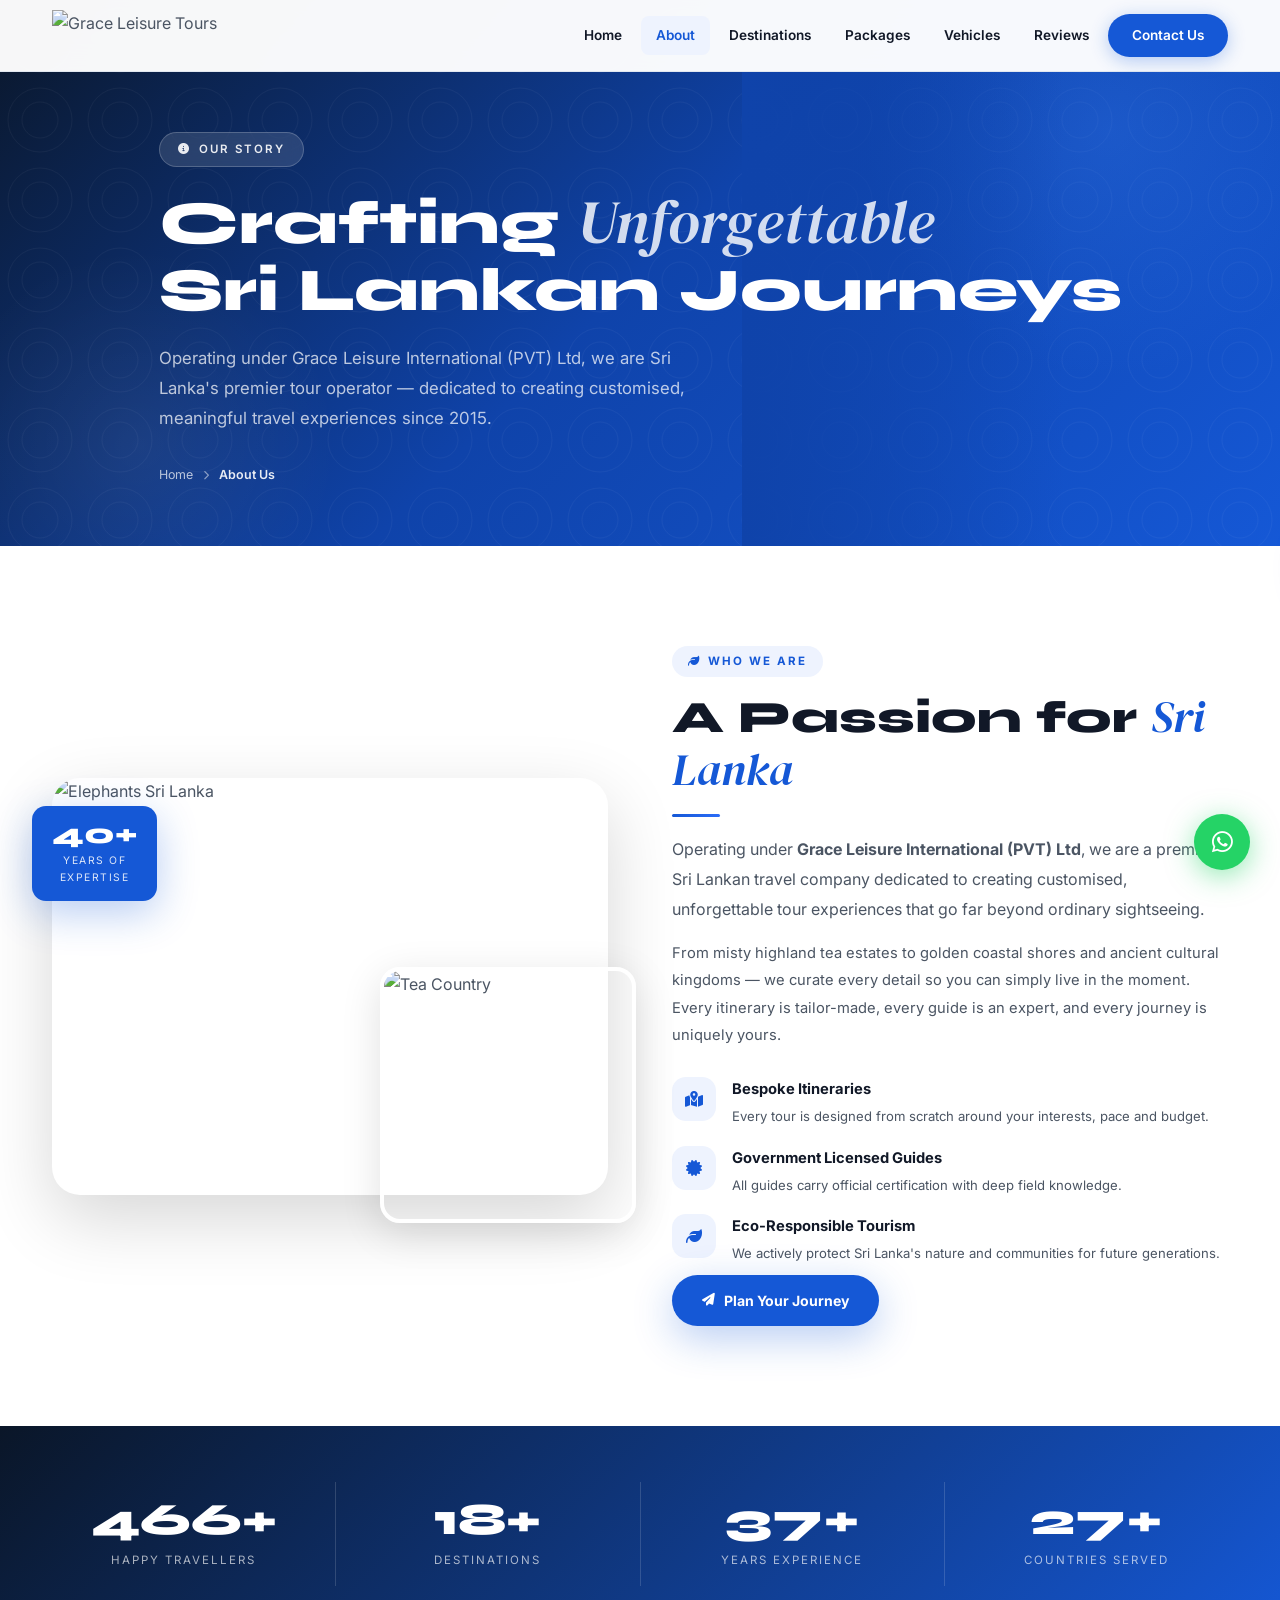
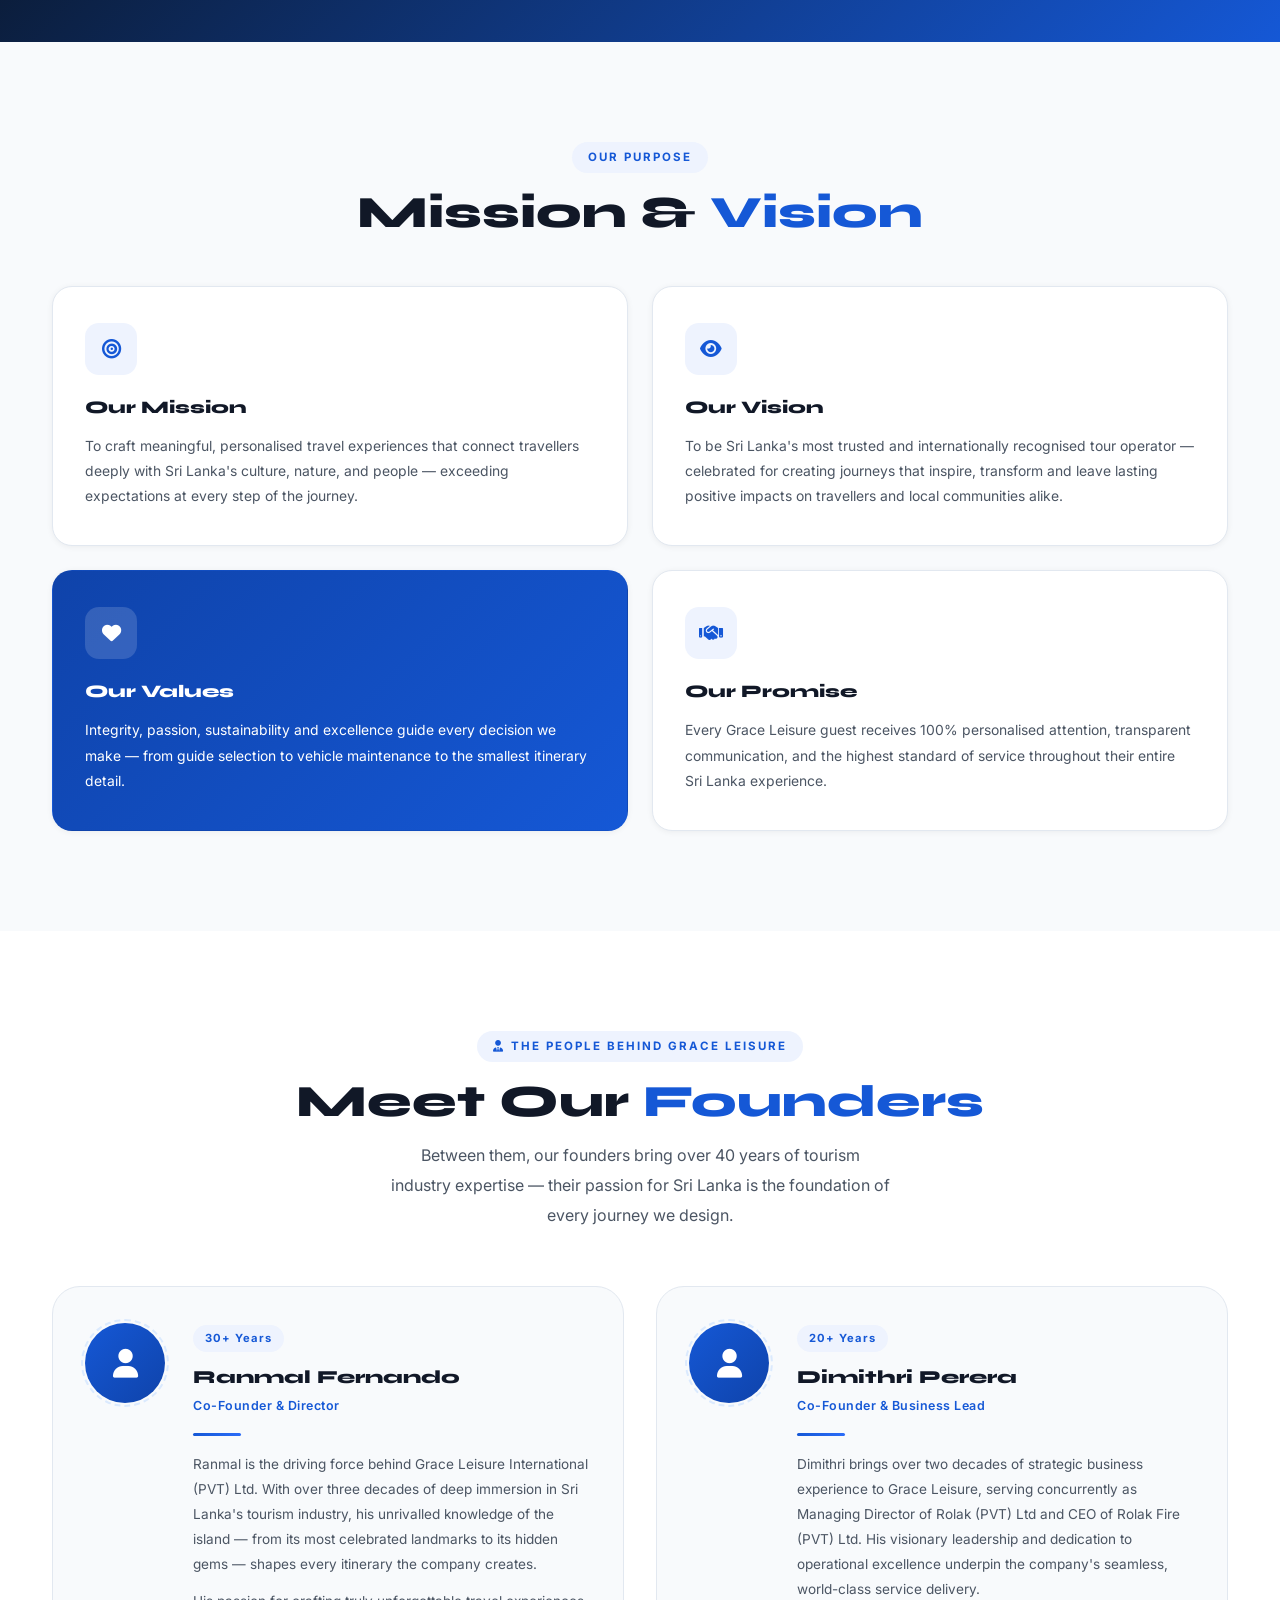
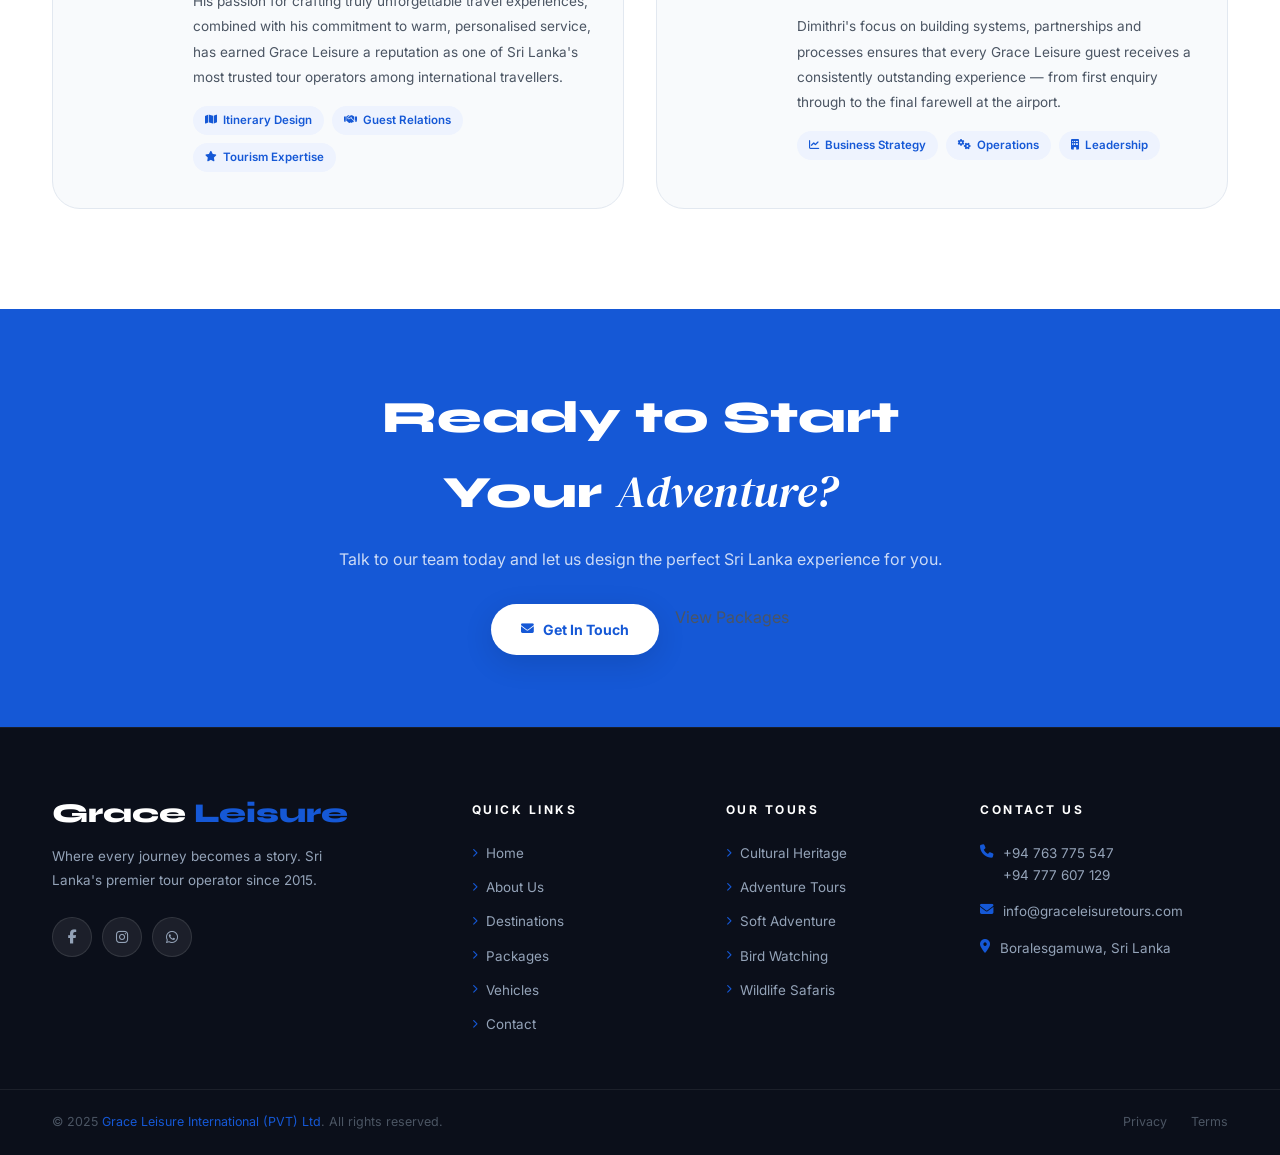
==== about.html @ e011dec3 "Add all website files" ====
<!DOCTYPE html>
<html lang="en">
<head>
  <meta charset="UTF-8"><meta name="viewport" content="width=device-width, initial-scale=1.0">
  <meta name="description" content="About Grace Leisure International (PVT) Ltd — Sri Lanka's trusted tour operator with expert guides, sustainable practices, and personalised journeys.">
  <meta property="og:url" content="https://www.graceleisuretours.com/about">
  <link rel="canonical" href="https://www.graceleisuretours.com/about">
  <title>About Us | Grace Leisure Tours</title>
  <link rel="preconnect" href="https://fonts.googleapis.com"><link rel="preconnect" href="https://fonts.gstatic.com" crossorigin>
  <link href="https://fonts.googleapis.com/css2?family=Inter:wght@300;400;500;600;700;800;900&family=Syne:wght@700;800&family=DM+Serif+Display:ital@0;1&display=swap" rel="stylesheet">
  <link rel="stylesheet" href="https://cdnjs.cloudflare.com/ajax/libs/font-awesome/6.5.0/css/all.min.css">
  <link rel="stylesheet" href="assets/css/global.css">
  <link rel="stylesheet" href="assets/css/about.css">
</head>
<body>
<div id="loader"><div class="loader-logo-text">Grace <span>Leisure</span></div><div class="loader-sub">About Us</div><div class="loader-track"><div class="loader-progress"></div></div></div>
<nav id="navbar">
  <div class="nav-wrap">
    <a href="index.html" class="nav-logo">
      <img src="https://static.wixstatic.com/media/929fff_b667435f4db34658a5b9c9b282dbb0d8~mv2.png/v1/fill/w_630,h_112,al_c,lg_1,q_85,enc_avif,quality_auto/Untitled-1-Photoroom.png" alt="Grace Leisure Tours" class="nav-logo-img">
    </a>
    <div class="nav-links"><a href="index.html" data-page="index.html">Home</a><a href="about.html" data-page="about.html">About</a><a href="destinations.html" data-page="destinations.html">Destinations</a><a href="packages.html" data-page="packages.html">Packages</a><a href="vehicles.html" data-page="vehicles.html">Vehicles</a><a href="reviews.html" data-page="reviews.html">Reviews</a><a href="contact.html" class="nav-cta" data-page="contact.html">Contact Us</a></div>
    <div class="hamburger" id="hamburger"><span></span><span></span><span></span></div>
  </div>
</nav>
<div class="mobile-nav" id="mobileNav"><a href="index.html">Home</a><a href="about.html">About</a><a href="destinations.html">Destinations</a><a href="packages.html">Packages</a><a href="vehicles.html">Vehicles</a><a href="reviews.html">Reviews</a><a href="contact.html" class="mob-cta">Contact Us</a></div>

<!-- PAGE HERO -->
<div class="page-hero">
  <div class="page-hero-blur-1"></div><div class="page-hero-blur-2"></div>
  <div class="page-hero-img"><img src="https://images.unsplash.com/photo-1586227740560-8cf2732c1531?auto=format&fit=crop&w=900&q=80" alt="Sri Lanka"></div>
  <div class="page-hero-inner">
    <div class="page-hero-tag"><i class="fa-solid fa-info-circle"></i> Our Story</div>
    <h1>Crafting <em>Unforgettable</em><br>Sri Lankan Journeys</h1>
    <p>Operating under Grace Leisure International (PVT) Ltd, we are Sri Lanka's premier tour operator — dedicated to creating customised, meaningful travel experiences since 2015.</p>
    <div class="page-hero-breadcrumb"><a href="index.html">Home</a><i class="fa-solid fa-chevron-right"></i><span>About Us</span></div>
  </div>
</div>

<!-- OUR STORY -->
<section class="section-py about-story-section">
  <div class="container">
    <div class="about-story-grid">
      <div class="about-story-imgs reveal from-left">
        <div class="about-img-main">
          <img src="https://images.unsplash.com/photo-1552465011-b4e21bf6e79a?auto=format&fit=crop&w=800&q=80" alt="Elephants Sri Lanka">
        </div>
        <div class="about-img-accent"><img src="https://images.unsplash.com/photo-1545389336-cf090694435e?auto=format&fit=crop&w=400&q=80" alt="Tea Country"></div>
        <div class="about-years-badge"><div class="badge-num">40+</div><div class="badge-lbl">Years of<br>Expertise</div></div>
      </div>
      <div class="reveal from-right">
        <div class="tag"><i class="fa-solid fa-leaf"></i> Who We Are</div>
        <h2 class="h2">A Passion for <span class="accent italic">Sri Lanka</span></h2>
        <span class="divider-line"></span>
        <p class="lead">Operating under <strong>Grace Leisure International (PVT) Ltd</strong>, we are a premier Sri Lankan travel company dedicated to creating customised, unforgettable tour experiences that go far beyond ordinary sightseeing.</p>
        <p class="about-story-body-text">From misty highland tea estates to golden coastal shores and ancient cultural kingdoms — we curate every detail so you can simply live in the moment. Every itinerary is tailor-made, every guide is an expert, and every journey is uniquely yours.</p>
        <div class="about-text-checks">
          <div class="about-check">
            <div class="check-icon"><i class="fa-solid fa-map-location-dot"></i></div>
            <div><h4>Bespoke Itineraries</h4><p>Every tour is designed from scratch around your interests, pace and budget.</p></div>
          </div>
          <div class="about-check">
            <div class="check-icon"><i class="fa-solid fa-certificate"></i></div>
            <div><h4>Government Licensed Guides</h4><p>All guides carry official certification with deep field knowledge.</p></div>
          </div>
          <div class="about-check">
            <div class="check-icon"><i class="fa-solid fa-leaf"></i></div>
            <div><h4>Eco-Responsible Tourism</h4><p>We actively protect Sri Lanka's nature and communities for future generations.</p></div>
          </div>
        </div>
        <a href="contact.html" class="btn btn-primary about-cta-btn"><i class="fa-solid fa-paper-plane"></i> Plan Your Journey</a>
      </div>
    </div>
  </div>
</section>

<!-- STATS BAR -->
<div class="about-stats-bar">
  <div class="about-stats-inner">
    <div class="about-stat-item reveal d1"><div class="about-stat-num" data-target="500" data-suffix="+">500+</div><div class="about-stat-lbl">Happy Travellers</div></div>
    <div class="about-stat-item reveal d2"><div class="about-stat-num" data-target="20" data-suffix="+">20+</div><div class="about-stat-lbl">Destinations</div></div>
    <div class="about-stat-item reveal d3"><div class="about-stat-num" data-target="40" data-suffix="+">40+</div><div class="about-stat-lbl">Years Experience</div></div>
    <div class="about-stat-item reveal d4"><div class="about-stat-num" data-target="30" data-suffix="+">30+</div><div class="about-stat-lbl">Countries Served</div></div>
  </div>
</div>

<!-- MISSION & VISION -->
<section class="section-py about-mv-section">
  <div class="container">
    <div class="text-center reveal">
      <div class="tag">Our Purpose</div>
      <h2 class="h2">Mission &amp; <span class="accent">Vision</span></h2>
    </div>
    <div class="mv-grid">
      <div class="mv-card reveal d1">
        <div class="mv-icon"><i class="fa-solid fa-bullseye"></i></div>
        <h3>Our Mission</h3>
        <p>To craft meaningful, personalised travel experiences that connect travellers deeply with Sri Lanka's culture, nature, and people — exceeding expectations at every step of the journey.</p>
      </div>
      <div class="mv-card reveal d2">
        <div class="mv-icon"><i class="fa-solid fa-eye"></i></div>
        <h3>Our Vision</h3>
        <p>To be Sri Lanka's most trusted and internationally recognised tour operator — celebrated for creating journeys that inspire, transform and leave lasting positive impacts on travellers and local communities alike.</p>
      </div>
      <div class="mv-card blue-bg reveal d3">
        <div class="mv-icon"><i class="fa-solid fa-heart"></i></div>
        <h3>Our Values</h3>
        <p>Integrity, passion, sustainability and excellence guide every decision we make — from guide selection to vehicle maintenance to the smallest itinerary detail.</p>
      </div>
      <div class="mv-card reveal d4">
        <div class="mv-icon"><i class="fa-solid fa-handshake"></i></div>
        <h3>Our Promise</h3>
        <p>Every Grace Leisure guest receives 100% personalised attention, transparent communication, and the highest standard of service throughout their entire Sri Lanka experience.</p>
      </div>
    </div>
  </div>
</section>

<!-- FOUNDERS -->
<section class="section-py about-founders-section">
  <div class="container">
    <div class="text-center reveal founders-header">
      <div class="tag"><i class="fa-solid fa-user-tie"></i> The People Behind Grace Leisure</div>
      <h2 class="h2">Meet Our <span class="accent">Founders</span></h2>
      <p class="lead founders-lead">Between them, our founders bring over 40 years of tourism industry expertise — their passion for Sri Lanka is the foundation of every journey we design.</p>
    </div>
    <div class="founder-grid">
      <!-- Founder 1 -->
      <div class="founder-card reveal from-left">
        <div class="founder-avatar-wrap">
          <div class="founder-avatar"><i class="fa-solid fa-user"></i></div>
          <div class="founder-avatar-ring"></div>
        </div>
        <div class="founder-body">
          <div class="founder-exp-badge">30+ Years</div>
          <h3 class="founder-name">Ranmal Fernando</h3>
          <div class="founder-role">Co-Founder &amp; Director</div>
          <span class="divider-line founder-divider"></span>
          <p class="founder-bio">Ranmal is the driving force behind Grace Leisure International (PVT) Ltd. With over three decades of deep immersion in Sri Lanka's tourism industry, his unrivalled knowledge of the island — from its most celebrated landmarks to its hidden gems — shapes every itinerary the company creates.</p>
          <p class="founder-bio founder-bio-gap">His passion for crafting truly unforgettable travel experiences, combined with his commitment to warm, personalised service, has earned Grace Leisure a reputation as one of Sri Lanka's most trusted tour operators among international travellers.</p>
          <div class="founder-skills">
            <span><i class="fa-solid fa-map"></i> Itinerary Design</span>
            <span><i class="fa-solid fa-handshake"></i> Guest Relations</span>
            <span><i class="fa-solid fa-star"></i> Tourism Expertise</span>
          </div>
        </div>
      </div>
      <!-- Founder 2 -->
      <div class="founder-card reveal from-right">
        <div class="founder-avatar-wrap">
          <div class="founder-avatar"><i class="fa-solid fa-user"></i></div>
          <div class="founder-avatar-ring"></div>
        </div>
        <div class="founder-body">
          <div class="founder-exp-badge">20+ Years</div>
          <h3 class="founder-name">Dimithri Perera</h3>
          <div class="founder-role">Co-Founder &amp; Business Lead</div>
          <span class="divider-line founder-divider"></span>
          <p class="founder-bio">Dimithri brings over two decades of strategic business experience to Grace Leisure, serving concurrently as Managing Director of Rolak (PVT) Ltd and CEO of Rolak Fire (PVT) Ltd. His visionary leadership and dedication to operational excellence underpin the company's seamless, world-class service delivery.</p>
          <p class="founder-bio founder-bio-gap">Dimithri's focus on building systems, partnerships and processes ensures that every Grace Leisure guest receives a consistently outstanding experience — from first enquiry through to the final farewell at the airport.</p>
          <div class="founder-skills">
            <span><i class="fa-solid fa-chart-line"></i> Business Strategy</span>
            <span><i class="fa-solid fa-cogs"></i> Operations</span>
            <span><i class="fa-solid fa-building"></i> Leadership</span>
          </div>
        </div>
      </div>
    </div>
  </div>
</section>

<!-- CTA -->
<section class="about-cta-section">
  <div class="about-cta-inner">
    <h2 class="about-cta-title reveal">Ready to Start Your <em>Adventure?</em></h2>
    <p class="about-cta-text reveal">Talk to our team today and let us design the perfect Sri Lanka experience for you.</p>
    <div class="about-cta-actions reveal">
      <a href="contact.html" class="btn btn-white"><i class="fa-solid fa-envelope"></i> Get In Touch</a>
      <a href="packages.html" class="btn-glass">View Packages</a>
    </div>
  </div>
</section>

<footer>
  <div class="footer-top">
    <div class="footer-brand"><div class="footer-brand-logo">Grace <span>Leisure</span></div><p class="footer-brand-desc">Where every journey becomes a story. Sri Lanka's premier tour operator since 2015.</p>      <div class="footer-socials"><a href="https://www.facebook.com" class="footer-soc" target="_blank"><i class="fa-brands fa-facebook-f"></i></a><a href="https://www.instagram.com" class="footer-soc" target="_blank"><i class="fa-brands fa-instagram"></i></a><a href="https://wa.me/94763775547" class="footer-soc" target="_blank"><i class="fa-brands fa-whatsapp"></i></a></div></div>
    <div class="footer-col"><h4>Quick Links</h4><ul><li><a href="index.html"><i class="fa-solid fa-chevron-right"></i> Home</a></li><li><a href="about.html"><i class="fa-solid fa-chevron-right"></i> About Us</a></li><li><a href="destinations.html"><i class="fa-solid fa-chevron-right"></i> Destinations</a></li><li><a href="packages.html"><i class="fa-solid fa-chevron-right"></i> Packages</a></li><li><a href="vehicles.html"><i class="fa-solid fa-chevron-right"></i> Vehicles</a></li><li><a href="contact.html"><i class="fa-solid fa-chevron-right"></i> Contact</a></li></ul></div>
    <div class="footer-col"><h4>Our Tours</h4><ul><li><a href="packages.html"><i class="fa-solid fa-chevron-right"></i> Cultural Heritage</a></li><li><a href="packages.html"><i class="fa-solid fa-chevron-right"></i> Adventure Tours</a></li><li><a href="packages.html"><i class="fa-solid fa-chevron-right"></i> Soft Adventure</a></li><li><a href="packages.html"><i class="fa-solid fa-chevron-right"></i> Bird Watching</a></li><li><a href="packages.html"><i class="fa-solid fa-chevron-right"></i> Wildlife Safaris</a></li></ul></div>
    <div class="footer-col"><h4>Contact Us</h4><div class="footer-contact-item"><i class="fa-solid fa-phone"></i><div><a href="tel:+94763775547">+94 763 775 547</a><br><a href="tel:+94777607129">+94 777 607 129</a></div></div><div class="footer-contact-item"><i class="fa-solid fa-envelope"></i><a href="mailto:info@graceleisuretours.com">info@graceleisuretours.com</a></div><div class="footer-contact-item"><i class="fa-solid fa-location-dot"></i>Boralesgamuwa, Sri Lanka</div></div>
  </div>
  <div class="footer-bottom"><div class="footer-bottom-inner"><p>© 2025 <span>Grace Leisure International (PVT) Ltd</span>. All rights reserved.</p><div class="footer-bottom-links"><a href="#">Privacy</a><a href="#">Terms</a></div></div></div>
</footer>
<a class="wa-float" href="https://wa.me/94763775547" title="WhatsApp" target="_blank"><i class="fa-brands fa-whatsapp"></i></a>
<script src="assets/js/main.js"></script>
</body></html>
---- assets/css/global.css ----
/* ============================================================
   GRACE LEISURE TOURS — global.css
   Shared variables, navbar, footer, and utility components
   ============================================================ */

@import url('https://fonts.googleapis.com/css2?family=Inter:wght@300;400;500;600;700;800;900&family=Syne:wght@700;800&family=DM+Serif+Display:ital@0;1&display=swap');

/* ─── CSS VARIABLES ──────────────────────────────────────────── */
:root {
  /* Brand Colors */
  --blue:        #1558D6;
  --blue-dark:   #0F43AA;
  --blue-mid:    #2B6CF8;
  --blue-pale:   #EEF3FE;
  --blue-pale2:  #DBEAFE;

  /* Neutrals */
  --dark:        #0B0F1A;
  --heading:     #111827;
  --body:        #4B5563;
  --muted:       #9CA3AF;
  --white:       #FFFFFF;
  --bg:          #F8FAFC;
  --bg2:         #F1F5F9;
  --border:      #E2E8F0;

  /* Effects */
  --shadow-xs:   0 1px 6px rgba(0,0,0,0.06);
  --shadow-sm:   0 4px 18px rgba(0,0,0,0.08);
  --shadow:      0 10px 40px rgba(0,0,0,0.12);
  --shadow-lg:   0 24px 70px rgba(0,0,0,0.16);
  --shadow-blue: 0 12px 40px rgba(21,88,214, 0.30);

  /* Radii */
  --r-xs: 8px;
  --r-sm: 14px;
  --r:    20px;
  --r-lg: 28px;
  --r-xl: 40px;

  /* Transitions */
  --t: 0.35s cubic-bezier(0.25,0.46,0.45,0.94);
  --t-fast: 0.2s ease;

  /* Spacing */
  --section-py: 100px;
  --container: 1240px;
}

/* ─── RESET ──────────────────────────────────────────────────── */
*, *::before, *::after { margin:0; padding:0; box-sizing:border-box; }
html { scroll-behavior:smooth; font-size:16px; }
body {
  font-family:'Inter', sans-serif;
  background:var(--white);
  color:var(--body);
  line-height:1.65;
  overflow-x:hidden;
}
a { text-decoration:none; color:inherit; }
img { display:block; max-width:100%; }
ul { list-style:none; }
input, select, textarea, button { font-family:inherit; }

/* ─── SCROLLBAR ──────────────────────────────────────────────── */
::-webkit-scrollbar { width:5px; }
::-webkit-scrollbar-track { background:var(--bg); }
::-webkit-scrollbar-thumb { background:var(--blue); border-radius:3px; }

/* ─── UTILITIES ──────────────────────────────────────────────── */
.container { max-width:var(--container); margin:0 auto; padding:0 32px; }
.section-py { padding:var(--section-py) 0; }
.text-blue { color:var(--blue); }
.text-dark { color:var(--heading); }
.text-center { text-align:center; }
.flex-center { display:flex; align-items:center; justify-content:center; }

/* ─── TYPOGRAPHY ─────────────────────────────────────────────── */
.tag {
  display:inline-flex; align-items:center; gap:6px;
  font-size:0.72rem; font-weight:700; letter-spacing:2px;
  text-transform:uppercase; color:var(--blue);
  background:var(--blue-pale); padding:6px 16px;
  border-radius:50px; margin-bottom:14px;
}
.h2 {
  font-family:'Syne', sans-serif;
  font-size:clamp(1.9rem, 3.5vw, 2.9rem);
  font-weight:800; color:var(--heading); line-height:1.15;
}
.h2 .accent { color:var(--blue); }
.h2 .italic { font-family:'DM Serif Display', serif; font-style:italic; font-weight:400; }
.lead {
  font-size:1.0rem; color:var(--body); line-height:1.85;
  margin-top:14px; max-width:560px;
}
.divider-line {
  display:block; width:48px; height:3px;
  background:linear-gradient(90deg, var(--blue), var(--blue-mid));
  border-radius:2px; margin:18px 0;
}
.divider-line.center { margin:18px auto; }

/* ─── BUTTONS ────────────────────────────────────────────────── */
.btn {
  display:inline-flex; align-items:center; gap:9px;
  font-size:0.88rem; font-weight:700; border:none;
  border-radius:50px; cursor:pointer;
  transition:transform var(--t), box-shadow var(--t), background var(--t), color var(--t);
  white-space:nowrap;
}
.btn-primary {
  padding:14px 30px;
  background:var(--blue); color:white;
  box-shadow:var(--shadow-blue);
}
.btn-primary:hover { background:var(--blue-dark); transform:translateY(-2px); box-shadow:0 18px 50px rgba(21,88,214,0.4); }
.btn-outline {
  padding:13px 28px;
  background:transparent; color:var(--heading);
  border:2px solid var(--border);
}
.btn-outline:hover { border-color:var(--blue); color:var(--blue); background:var(--blue-pale); }
.btn-white {
  padding:14px 30px;
  background:white; color:var(--blue);
  box-shadow:0 8px 30px rgba(0,0,0,0.12);
}
.btn-white:hover { transform:translateY(-2px); box-shadow:0 16px 40px rgba(0,0,0,0.18); }
.btn i { font-size:0.8rem; }

/* ─── SCROLL REVEAL ──────────────────────────────────────────── */
.reveal {
  opacity:0; transform:translateY(36px);
  transition:opacity 0.75s ease, transform 0.75s ease;
}
.reveal.from-left  { transform:translateX(-40px); }
.reveal.from-right { transform:translateX(40px); }
.reveal.scale-up   { transform:scale(0.93) translateY(20px); }
.reveal.visible    { opacity:1; transform:none; }
.reveal.d1 { transition-delay:0.08s; }
.reveal.d2 { transition-delay:0.16s; }
.reveal.d3 { transition-delay:0.24s; }
.reveal.d4 { transition-delay:0.32s; }
.reveal.d5 { transition-delay:0.40s; }

/* ─── LOADER ─────────────────────────────────────────────────── */
#loader {
  position:fixed; inset:0; background:white; z-index:9999;
  display:flex; flex-direction:column;
  align-items:center; justify-content:center; gap:22px;
  transition:opacity 0.6s ease, visibility 0.6s ease;
}
#loader.hidden { opacity:0; visibility:hidden; pointer-events:none; }
.loader-logo-text {
  font-family:'Syne', sans-serif;
  font-size:2.2rem; font-weight:800; color:var(--heading);
}
.loader-logo-text span { color:var(--blue); }
.loader-sub { font-size:0.72rem; letter-spacing:4px; text-transform:uppercase; color:var(--muted); }
.loader-track { width:160px; height:3px; background:var(--border); border-radius:2px; overflow:hidden; }
.loader-progress { height:100%; background:var(--blue); width:0; border-radius:2px; animation:loader-anim 1.6s ease forwards; }
@keyframes loader-anim { to { width:100%; } }

/* ─── NAVBAR ─────────────────────────────────────────────────── */
#navbar {
  position:fixed; top:0; left:0; right:0; height:72px;
  display:flex; align-items:center;
  background:rgba(255,255,255,0.97);
  backdrop-filter:blur(16px);
  -webkit-backdrop-filter:blur(16px);
  border-bottom:1px solid var(--border);
  z-index:900;
  transition:box-shadow var(--t), border-color var(--t);
}
#navbar.scrolled { box-shadow:0 4px 30px rgba(0,0,0,0.09); }
.nav-wrap {
  max-width:var(--container); margin:0 auto; padding:0 32px;
  width:100%; display:flex; align-items:center; justify-content:space-between;
}
.nav-logo { display:flex; align-items:center; gap:0; text-decoration:none; }
.nav-logo-img {
  height:52px;
  width:auto;
  max-width:220px;
  object-fit:contain;
  display:block;
}
/* fallback text (hidden when logo img loads) */
.nav-logo-fallback {
  display:none;
  flex-direction:column;
}
.nav-logo-name {
  font-family:'Syne', sans-serif;
  font-size:1.35rem; font-weight:800; color:var(--heading);
  line-height:1;
}
.nav-logo-name span { color:var(--blue); }
.nav-logo-tagline {
  font-size:0.58rem; letter-spacing:3.5px; text-transform:uppercase;
  color:var(--muted); margin-top:3px; display:block;
}
.nav-links {
  display:flex; align-items:center; gap:4px;
}
.nav-links a {
  font-size:0.85rem; font-weight:600; color:var(--heading);
  padding:8px 15px; border-radius:var(--r-xs);
  transition:background var(--t), color var(--t);
  position:relative;
}
.nav-links a:hover, .nav-links a.active {
  background:var(--blue-pale); color:var(--blue);
}
.nav-link-active-dot {
  position:absolute; bottom:4px; left:50%; transform:translateX(-50%);
  width:4px; height:4px; border-radius:50%;
  background:var(--blue); opacity:0; transition:opacity var(--t);
}
.nav-links a.active .nav-link-active-dot { opacity:1; }
.nav-cta {
  padding:10px 24px !important;
  background:var(--blue) !important; color:white !important;
  border-radius:50px !important;
  box-shadow:0 4px 18px rgba(21,88,214,0.3);
  transition:background var(--t), transform var(--t), box-shadow var(--t) !important;
}
.nav-cta:hover { 
  background:var(--blue-dark) !important; 
  transform:translateY(-2px) !important; 
  box-shadow:0 8px 28px rgba(21,88,214,0.4) !important; 
}
.nav-cta.active { background:var(--blue-dark) !important; }
.hamburger {
  display:none; flex-direction:column; gap:5px;
  cursor:pointer; padding:5px; border-radius:var(--r-xs);
  transition:background var(--t);
}
.hamburger:hover { background:var(--bg); }
.hamburger span {
  display:block; width:24px; height:2px;
  background:var(--heading); border-radius:2px; transition:var(--t);
}
.hamburger.open span:nth-child(1) { transform:rotate(45deg) translate(5px,5px); }
.hamburger.open span:nth-child(2) { opacity:0; width:0; }
.hamburger.open span:nth-child(3) { transform:rotate(-45deg) translate(5px,-5px); }

/* Mobile Nav Overlay */
.mobile-nav {
  position:fixed; inset:0; top:72px;
  background:white; z-index:850;
  display:flex; flex-direction:column;
  padding:28px 32px; gap:6px;
  transform:translateX(100%);
  transition:transform 0.45s cubic-bezier(0.77,0,0.175,1);
  border-top:1px solid var(--border);
}
.mobile-nav.active { transform:translateX(0); }
.mobile-nav a {
  font-size:1.15rem; font-weight:700; color:var(--heading);
  padding:16px 18px; border-radius:var(--r-sm);
  transition:background var(--t), color var(--t);
}
.mobile-nav a:hover { background:var(--blue-pale); color:var(--blue); }
.mobile-nav .mob-cta {
  margin-top:14px;
  background:var(--blue); color:white !important;
  text-align:center; border-radius:50px;
  box-shadow:var(--shadow-blue);
}

/* ─── PAGE HERO BANNER (used on inner pages) ─────────────────── */
.page-hero {
  padding-top:72px; /* offset navbar */
  min-height:380px;
  display:flex; align-items:center;
  position:relative; overflow:hidden;
  background:linear-gradient(135deg, #0A1628 0%, #0F43AA 50%, #1558D6 100%);
}
.page-hero::before {
  content:'';
  position:absolute; inset:0;
  background:url("data:image/svg+xml,%3Csvg xmlns='http://www.w3.org/2000/svg' width='80' height='80' viewBox='0 0 80 80'%3E%3Ccircle cx='40' cy='40' r='32' fill='none' stroke='rgba(255,255,255,0.04)' stroke-width='1'/%3E%3Ccircle cx='40' cy='40' r='18' fill='none' stroke='rgba(255,255,255,0.04)' stroke-width='1'/%3E%3C/svg%3E") repeat;
}
.page-hero-blur-1 {
  position:absolute; top:-120px; right:-80px;
  width:500px; height:500px; border-radius:50%;
  background:radial-gradient(circle, rgba(59,130,246,0.25) 0%, transparent 70%);
  pointer-events:none;
}
.page-hero-blur-2 {
  position:absolute; bottom:-100px; left:-60px;
  width:400px; height:400px; border-radius:50%;
  background:radial-gradient(circle, rgba(255,255,255,0.06) 0%, transparent 70%);
  pointer-events:none;
}
.page-hero-inner {
  position:relative; z-index:1;
  max-width:var(--container); margin:0 auto; padding:60px 32px;
}
.page-hero-tag {
  display:inline-flex; align-items:center; gap:7px;
  background:rgba(255,255,255,0.12); backdrop-filter:blur(8px);
  border:1px solid rgba(255,255,255,0.2);
  color:rgba(255,255,255,0.9); padding:7px 18px;
  border-radius:50px; font-size:0.72rem;
  font-weight:600; letter-spacing:2px; text-transform:uppercase;
  margin-bottom:22px;
}
.page-hero h1 {
  font-family:'Syne', sans-serif;
  font-size:clamp(2.2rem, 5vw, 3.8rem);
  font-weight:800; color:white; line-height:1.1;
  margin-bottom:18px;
}
.page-hero h1 em {
  font-family:'DM Serif Display', serif;
  font-style:italic; font-weight:400;
  color:rgba(255,255,255,0.82);
}
.page-hero p {
  font-size:1.05rem; color:rgba(255,255,255,0.72);
  max-width:560px; line-height:1.8;
  margin-bottom:32px;
}
.page-hero-breadcrumb {
  display:flex; align-items:center; gap:10px;
  font-size:0.78rem; color:rgba(255,255,255,0.5);
  margin-top:30px;
}
.page-hero-breadcrumb a { color:rgba(255,255,255,0.7); transition:color var(--t); }
.page-hero-breadcrumb a:hover { color:white; }
.page-hero-breadcrumb i { font-size:0.6rem; }
.page-hero-breadcrumb span { color:rgba(255,255,255,0.9); font-weight:600; }
.page-hero-img {
  position:absolute; top:0; right:0; bottom:0;
  width:42%; overflow:hidden; display:block;
}
.page-hero-img img { width:100%; height:100%; object-fit:cover; opacity:0.28; }
.page-hero-img::after {
  content:''; position:absolute; inset:0;
  background:linear-gradient(to right, #0F43AA 0%, transparent 60%);
}

/* ─── FOOTER ─────────────────────────────────────────────────── */
footer {
  background:var(--dark);
  border-top:1px solid rgba(255,255,255,0.06);
}
.footer-top {
  display:grid;
  grid-template-columns:1.8fr 1fr 1fr 1.2fr;
  gap:48px;
  padding:72px 32px 54px;
  max-width:var(--container); margin:0 auto;
}
.footer-brand-logo {
  font-family:'Syne', sans-serif;
  font-size:1.7rem; font-weight:800; color:white;
  line-height:1; margin-bottom:16px;
}
.footer-brand-logo span { color:var(--blue); }
.footer-brand-desc {
  font-size:0.84rem; color:#94A3B8;
  line-height:1.85; max-width:300px;
  margin-bottom:24px;
}
.footer-socials { display:flex; gap:10px; }
.footer-soc {
  width:40px; height:40px; border-radius:50%;
  background:rgba(255,255,255,0.07);
  border:1px solid rgba(255,255,255,0.1);
  display:flex; align-items:center; justify-content:center;
  color:#94A3B8; font-size:0.88rem; cursor:pointer;
  transition:all var(--t);
}
.footer-soc:hover { background:var(--blue); border-color:var(--blue); color:white; transform:translateY(-3px); }
.footer-col h4 {
  font-size:0.75rem; font-weight:700; letter-spacing:2.5px;
  text-transform:uppercase; color:white;
  margin-bottom:22px;
}
.footer-col ul { display:flex; flex-direction:column; gap:12px; }
.footer-col ul li a {
  font-size:0.84rem; color:#94A3B8;
  display:flex; align-items:center; gap:8px;
  transition:color var(--t), gap var(--t);
}
.footer-col ul li a:hover { color:white; gap:12px; }
.footer-col ul li a i { font-size:0.55rem; color:var(--blue); flex-shrink:0; }
.footer-contact-item {
  display:flex; align-items:flex-start; gap:10px;
  font-size:0.84rem; color:#94A3B8; margin-bottom:14px;
}
.footer-contact-item i { color:var(--blue); margin-top:3px; flex-shrink:0; }
.footer-contact-item a { color:#94A3B8; transition:color var(--t); }
.footer-contact-item a:hover { color:white; }
.footer-bottom {
  border-top:1px solid rgba(255,255,255,0.07);
}
.footer-bottom-inner {
  max-width:var(--container); margin:0 auto;
  padding:22px 32px;
  display:flex; align-items:center; justify-content:space-between; flex-wrap:wrap; gap:12px;
}
.footer-bottom-inner p { font-size:0.78rem; color:#4B5563; }
.footer-bottom-inner span { color:var(--blue); }
.footer-bottom-links { display:flex; gap:24px; }
.footer-bottom-links a { font-size:0.78rem; color:#4B5563; transition:color var(--t); }
.footer-bottom-links a:hover { color:white; }

/* ─── WHATSAPP FLOAT ─────────────────────────────────────────── */
.wa-float {
  position:fixed; bottom:30px; right:30px;
  width:56px; height:56px; border-radius:50%;
  background:#25D366; color:white;
  display:flex; align-items:center; justify-content:center;
  font-size:1.5rem; z-index:800;
  box-shadow:0 6px 28px rgba(37,211,102,0.5);
  cursor:pointer; animation:waBounce 3s ease-in-out infinite;
  transition:transform var(--t), box-shadow var(--t);
}
.wa-float:hover { transform:scale(1.1) !important; animation:none; box-shadow:0 10px 38px rgba(37,211,102,0.65); }
@keyframes waBounce { 0%,100%{transform:translateY(0)} 50%{transform:translateY(-8px)} }

/* ─── TOAST ──────────────────────────────────────────────────── */
.toast-msg {
  position:fixed; bottom:100px; left:50%;
  transform:translateX(-50%) translateY(20px);
  background:var(--blue); color:white;
  padding:14px 28px; border-radius:50px;
  font-size:0.85rem; font-weight:500;
  opacity:0; z-index:9999;
  transition:opacity 0.4s, transform 0.4s;
  white-space:nowrap;
  box-shadow:0 8px 30px rgba(21,88,214,0.4);
  pointer-events:none;
}
.toast-msg.show { opacity:1; transform:translateX(-50%) translateY(0); }

/* ─── ANIMATIONS ─────────────────────────────────────────────── */
@keyframes fadeInUp   { from{opacity:0;transform:translateY(28px)} to{opacity:1;transform:none} }
@keyframes fadeInDown { from{opacity:0;transform:translateY(-20px)} to{opacity:1;transform:none} }
@keyframes fadeInLeft { from{opacity:0;transform:translateX(-28px)} to{opacity:1;transform:none} }
@keyframes fadeInRight{ from{opacity:0;transform:translateX(28px)} to{opacity:1;transform:none} }
@keyframes scaleIn    { from{opacity:0;transform:scale(0.92)} to{opacity:1;transform:scale(1)} }
@keyframes slideRight { from{width:0} to{width:100%} }

/* ─── RESPONSIVE ─────────────────────────────────────────────── */
@media (max-width:1024px) {
  .footer-top { grid-template-columns:1fr 1fr; gap:32px; }
  .page-hero-img { display:none; }
  .nav-logo-img { height:44px; max-width:180px; }
}
@media (max-width:768px) {
  :root { --section-py: 70px; }
  .container { padding:0 18px; }
  .nav-wrap { padding:0 18px; }
  .nav-links { display:none; }
  .hamburger { display:flex; }
  .footer-top { grid-template-columns:1fr; gap:28px; padding:44px 18px 32px; }
  .footer-bottom-inner { padding:16px 18px; flex-direction:column; align-items:flex-start; gap:10px; }
  .page-hero-inner { padding:44px 18px; }
  .page-hero h1 { font-size:clamp(1.8rem,6vw,2.8rem); }
  .page-hero p { font-size:0.92rem; }
  .nav-logo-img { height:40px; max-width:160px; }
  .h2 { font-size:clamp(1.6rem,5vw,2.4rem); }
  .lead { font-size:0.92rem; }
  .btn { font-size:0.82rem; }
  .btn-primary { padding:12px 24px; }
  .btn-outline { padding:11px 20px; }
  .wa-float { bottom:20px; right:16px; width:50px; height:50px; font-size:1.3rem; }
}
@media (max-width:480px) {
  :root { --section-py: 52px; }
  .nav-logo-img { height:36px; max-width:140px; }
  .footer-socials { flex-wrap:wrap; }
}
---- assets/css/about.css ----
/* ============================================================
   GRACE LEISURE TOURS — about.css
   Styles specific to about.html only
   ============================================================ */

/* ── STORY SECTION ───────────────────────────────────────────── */
.about-story-section {
  background: white;
}

.about-story-grid {
  display: grid;
  grid-template-columns: 1fr 1fr;
  gap: 64px;
  align-items: center;
}

.about-story-imgs {
  position: relative;
}

.about-img-main {
  border-radius: var(--r-lg);
  overflow: hidden;
  box-shadow: var(--shadow-lg);
  aspect-ratio: 4 / 3;
}

.about-img-main img {
  width: 100%;
  height: 100%;
  object-fit: cover;
}

.about-img-accent {
  position: absolute;
  bottom: -28px;
  right: -28px;
  width: 46%;
  border-radius: var(--r);
  overflow: hidden;
  box-shadow: var(--shadow);
  border: 4px solid white;
  aspect-ratio: 1;
}

.about-img-accent img {
  width: 100%;
  height: 100%;
  object-fit: cover;
}

.about-years-badge {
  position: absolute;
  top: 28px;
  left: -20px;
  background: var(--blue);
  color: white;
  padding: 14px 20px;
  border-radius: var(--r-sm);
  text-align: center;
  box-shadow: var(--shadow-blue);
}

.badge-num {
  font-family: 'Syne', sans-serif;
  font-size: 1.8rem;
  font-weight: 800;
  line-height: 1;
}

.badge-lbl {
  font-size: 0.65rem;
  letter-spacing: 1.5px;
  text-transform: uppercase;
  opacity: 0.85;
  margin-top: 4px;
}

.about-story-body-text {
  font-size: 0.92rem;
  color: var(--body);
  line-height: 1.85;
  margin-top: 16px;
}

/* ── CHECKS ──────────────────────────────────────────────────── */
.about-text-checks {
  display: flex;
  flex-direction: column;
  gap: 18px;
  margin-top: 28px;
}

.about-check {
  display: flex;
  gap: 16px;
  align-items: flex-start;
}

.check-icon {
  width: 44px;
  height: 44px;
  border-radius: var(--r-sm);
  background: var(--blue-pale);
  color: var(--blue);
  display: flex;
  align-items: center;
  justify-content: center;
  font-size: 1rem;
  flex-shrink: 0;
}

.about-check h4 {
  font-size: 0.92rem;
  font-weight: 700;
  color: var(--heading);
  margin-bottom: 4px;
}

.about-check p {
  font-size: 0.82rem;
  color: var(--body);
  line-height: 1.7;
}

.about-cta-btn {
  margin-top: 10px;
}

/* ── STATS BAR ───────────────────────────────────────────────── */
.about-stats-bar {
  background: linear-gradient(135deg, #0A1628, #1558D6);
  padding: 56px 32px;
}

.about-stats-inner {
  max-width: var(--container);
  margin: 0 auto;
  display: flex;
  justify-content: center;
  flex-wrap: wrap;
  gap: 0;
}

.about-stat-item {
  flex: 1;
  min-width: 160px;
  text-align: center;
  padding: 16px 24px;
  border-right: 1px solid rgba(255, 255, 255, 0.15);
}

.about-stat-item:last-child {
  border-right: none;
}

.about-stat-num {
  font-family: 'Syne', sans-serif;
  font-size: 2.8rem;
  font-weight: 800;
  color: white;
  line-height: 1;
}

.about-stat-lbl {
  font-size: 0.72rem;
  color: rgba(255, 255, 255, 0.65);
  letter-spacing: 2px;
  text-transform: uppercase;
  margin-top: 8px;
}

/* ── MISSION & VISION ────────────────────────────────────────── */
.about-mv-section {
  background: var(--bg);
}

.mv-grid {
  display: grid;
  grid-template-columns: repeat(2, 1fr);
  gap: 24px;
  margin-top: 48px;
}

.mv-card {
  background: white;
  border-radius: var(--r);
  padding: 36px 32px;
  border: 1px solid var(--border);
  box-shadow: var(--shadow-xs);
  transition: transform var(--t), box-shadow var(--t);
}

.mv-card:hover {
  transform: translateY(-5px);
  box-shadow: var(--shadow);
}

.mv-card.blue-bg {
  background: linear-gradient(135deg, #0F43AA, #1558D6);
  border-color: transparent;
}

.mv-card.blue-bg h3,
.mv-card.blue-bg p { color: white; }

.mv-card.blue-bg .mv-icon { background: rgba(255, 255, 255, 0.15); color: white; }

.mv-icon {
  width: 52px;
  height: 52px;
  background: var(--blue-pale);
  color: var(--blue);
  border-radius: var(--r-sm);
  display: flex;
  align-items: center;
  justify-content: center;
  font-size: 1.2rem;
  margin-bottom: 18px;
}

.mv-card h3 {
  font-family: 'Syne', sans-serif;
  font-size: 1.1rem;
  font-weight: 800;
  color: var(--heading);
  margin-bottom: 12px;
}

.mv-card p {
  font-size: 0.87rem;
  color: var(--body);
  line-height: 1.8;
}

/* ── FOUNDERS ────────────────────────────────────────────────── */
.about-founders-section {
  background: white;
}

.founders-header {
  margin-bottom: 56px;
}

.founders-lead {
  max-width: 500px;
  margin: 14px auto 0;
}

.founder-grid {
  display: grid;
  grid-template-columns: 1fr 1fr;
  gap: 32px;
}

.founder-card {
  display: flex;
  gap: 28px;
  align-items: flex-start;
  background: var(--bg);
  border-radius: var(--r-lg);
  padding: 36px 32px;
  border: 1px solid var(--border);
  transition: box-shadow var(--t), transform var(--t);
}

.founder-card:hover {
  transform: translateY(-4px);
  box-shadow: var(--shadow);
}

.founder-avatar-wrap {
  position: relative;
  flex-shrink: 0;
}

.founder-avatar {
  width: 80px;
  height: 80px;
  border-radius: 50%;
  background: linear-gradient(135deg, var(--blue), var(--blue-dark));
  color: white;
  display: flex;
  align-items: center;
  justify-content: center;
  font-size: 1.8rem;
}

.founder-avatar-ring {
  position: absolute;
  inset: -4px;
  border-radius: 50%;
  border: 2px dashed var(--blue-pale2);
}

.founder-exp-badge {
  display: inline-block;
  background: var(--blue-pale);
  color: var(--blue);
  font-size: 0.7rem;
  font-weight: 700;
  letter-spacing: 1px;
  padding: 4px 12px;
  border-radius: 50px;
  margin-bottom: 10px;
}

.founder-name {
  font-family: 'Syne', sans-serif;
  font-size: 1.15rem;
  font-weight: 800;
  color: var(--heading);
  margin-bottom: 4px;
}

.founder-role {
  font-size: 0.78rem;
  font-weight: 600;
  color: var(--blue);
  letter-spacing: 0.5px;
}

.founder-divider {
  margin: 16px 0;
}

.founder-bio {
  font-size: 0.85rem;
  color: var(--body);
  line-height: 1.85;
}

.founder-bio-gap {
  margin-top: 12px;
}

.founder-skills {
  display: flex;
  flex-wrap: wrap;
  gap: 8px;
  margin-top: 16px;
}

.founder-skills span {
  display: inline-flex;
  align-items: center;
  gap: 6px;
  font-size: 0.72rem;
  font-weight: 600;
  color: var(--blue);
  background: var(--blue-pale);
  padding: 5px 12px;
  border-radius: 50px;
}

.founder-skills span i {
  font-size: 0.65rem;
}

/* ── CTA SECTION ─────────────────────────────────────────────── */
.about-cta-section {
  background: var(--blue);
  padding: 72px 32px;
  text-align: center;
}

.about-cta-inner {
  max-width: 660px;
  margin: 0 auto;
}

.about-cta-title {
  font-family: 'Syne', sans-serif;
  font-size: clamp(1.9rem, 3.5vw, 2.8rem);
  font-weight: 800;
  color: white;
  margin-bottom: 16px;
}

.about-cta-title em {
  font-family: 'DM Serif Display', serif;
  font-style: italic;
  font-weight: 400;
}

.about-cta-text {
  color: rgba(255, 255, 255, 0.78);
  font-size: 1rem;
  margin-bottom: 32px;
}

.about-cta-actions {
  display: flex;
  gap: 16px;
  justify-content: center;
  flex-wrap: wrap;
}

/* ── RESPONSIVE ──────────────────────────────────────────────── */
@media (max-width: 1024px) {
  .about-story-grid  { grid-template-columns: 1fr; gap: 80px; }
  .about-img-accent  { right: 0; bottom: -40px; }
  .founder-grid      { grid-template-columns: 1fr; }
}

@media (max-width: 768px) {
  .about-stat-item   { min-width: 130px; }
  .mv-grid           { grid-template-columns: 1fr; }
  .founder-card      { flex-direction: column; align-items: flex-start; }
  .about-cta-section { padding: 52px 18px; }
  .about-stats-bar   { padding: 40px 18px; }
}

@media (max-width: 480px) {
  .about-stat-item {
    min-width: 100%;
    border-right: none;
    border-bottom: 1px solid rgba(255, 255, 255, 0.15);
    padding: 10px 0;
  }
  .about-stat-item:last-child { border-bottom: none; }
}
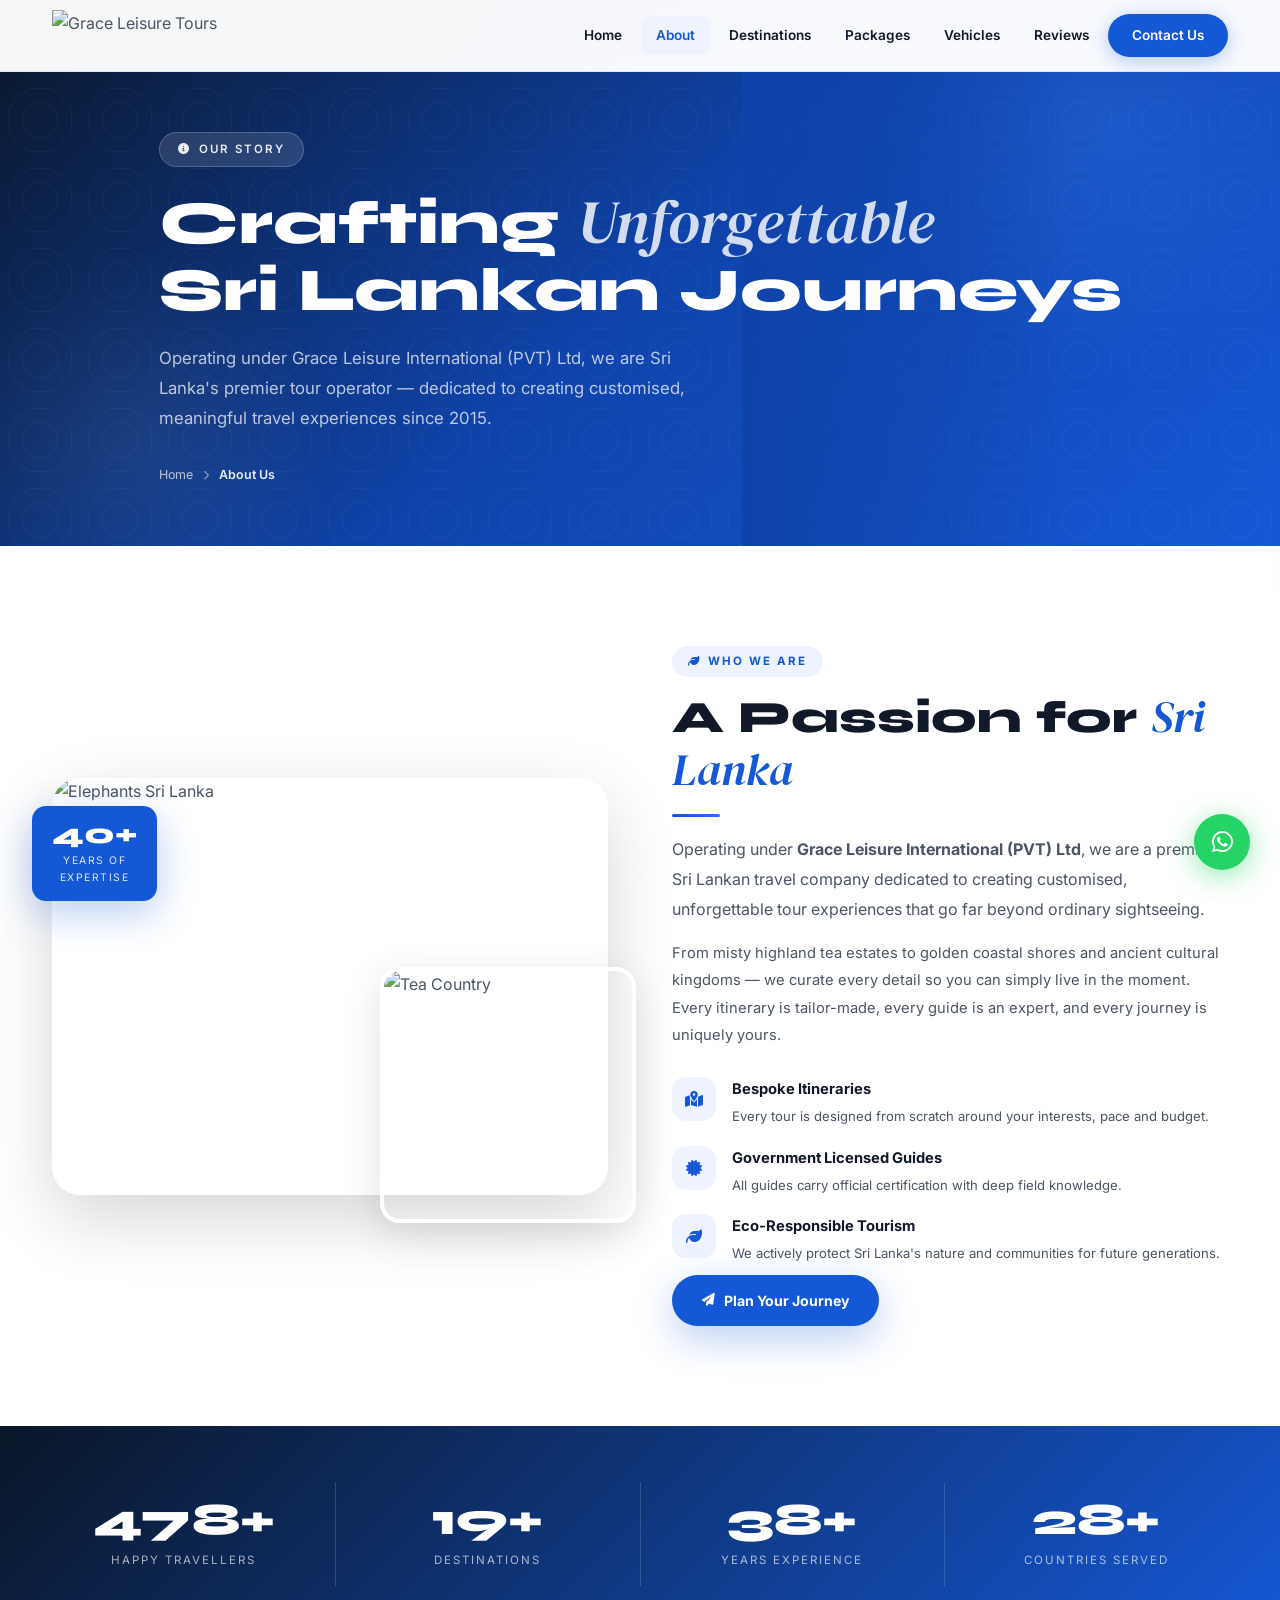
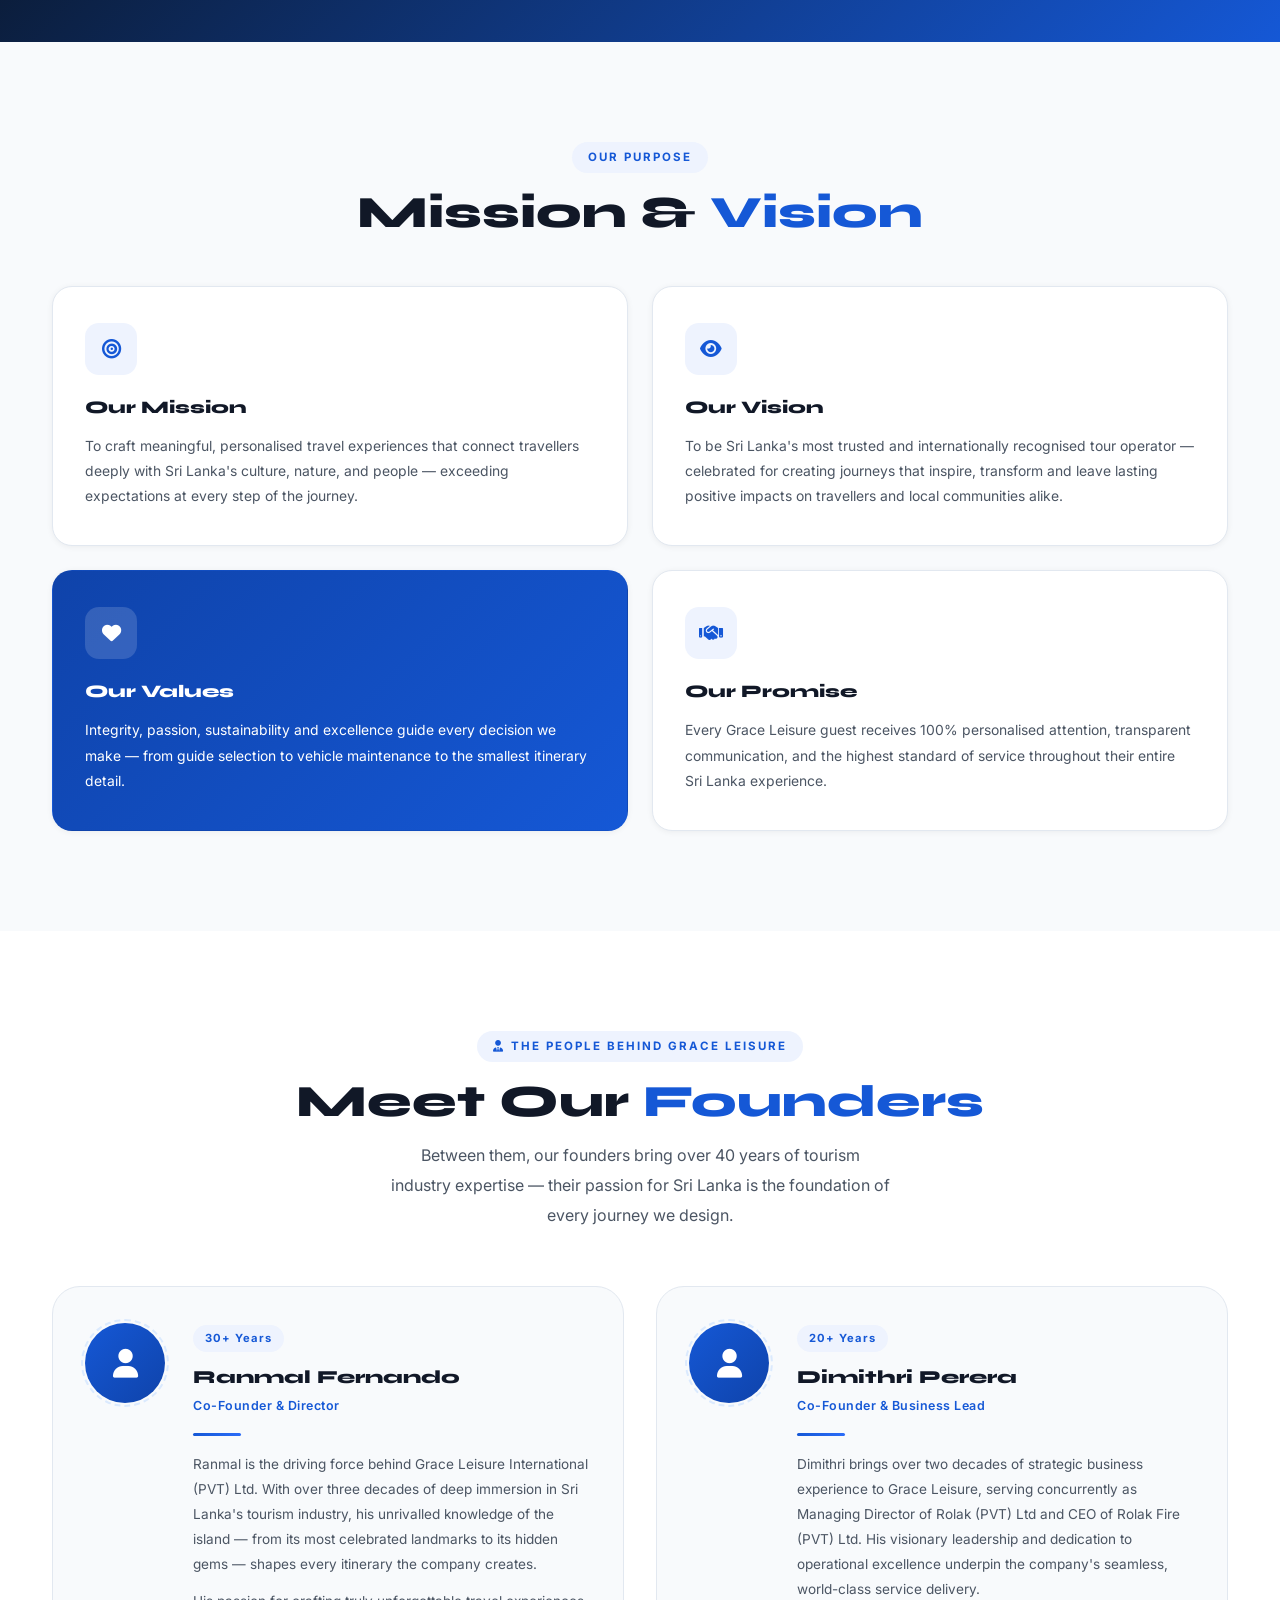
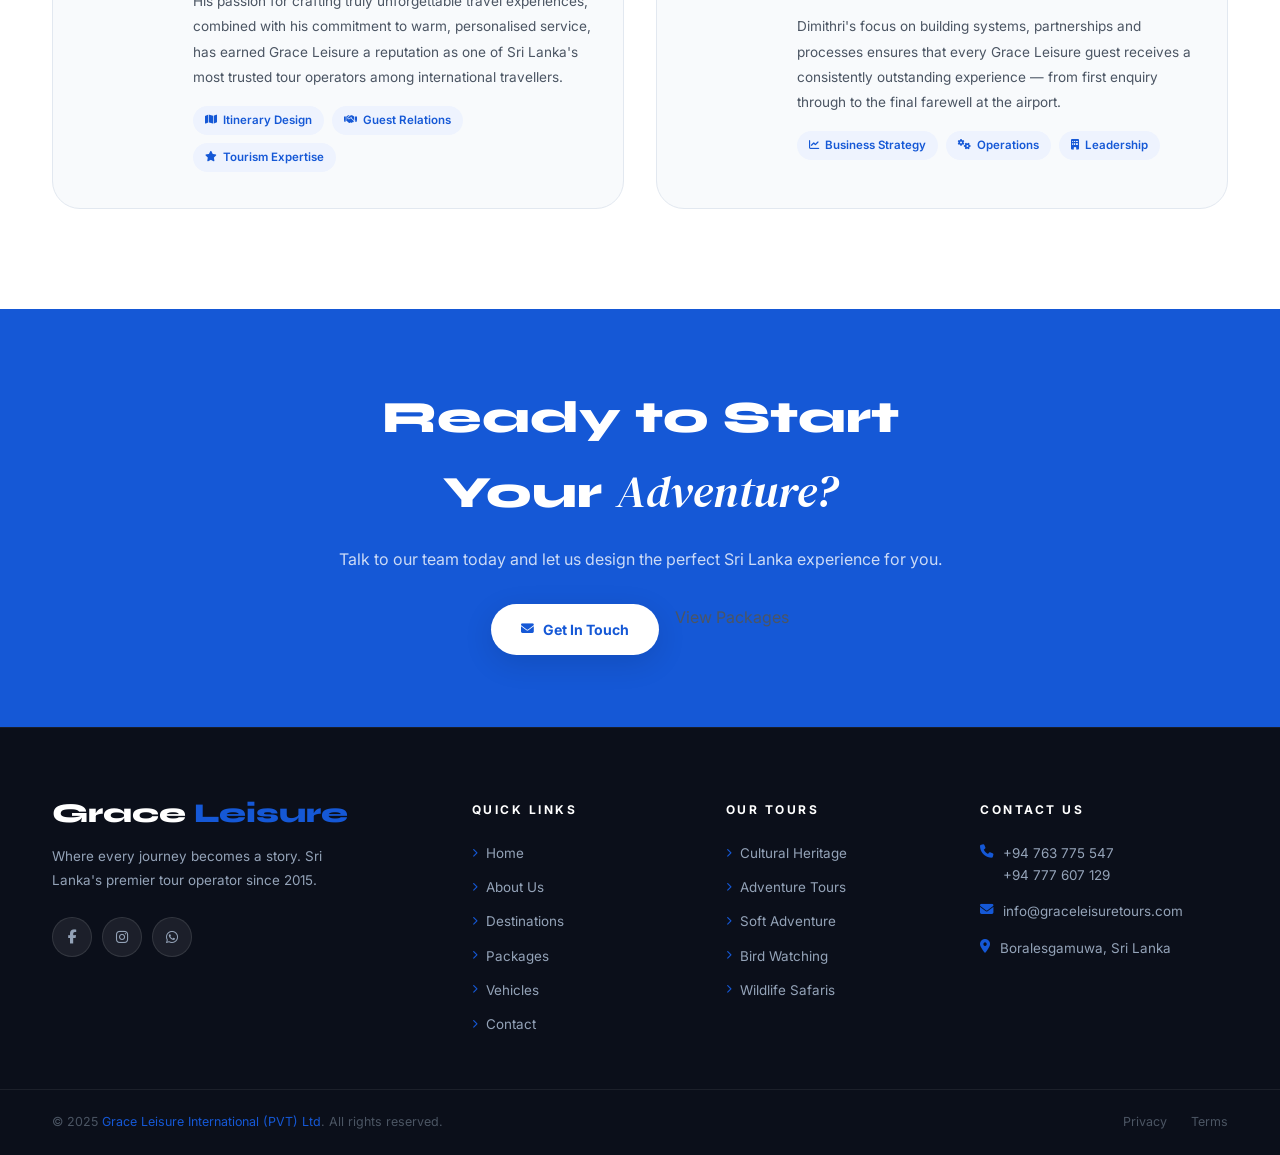
==== commit 2d8ed224: "feat: comprehensive SEO optimization - metadata, structured data, accessibility, and indexing CHANGE" ====
--- a/about.html
+++ b/about.html
@@ -2,15 +2,62 @@
 <html lang="en">
 <head>
   <meta charset="UTF-8"><meta name="viewport" content="width=device-width, initial-scale=1.0">
-  <meta name="description" content="About Grace Leisure International (PVT) Ltd — Sri Lanka's trusted tour operator with expert guides, sustainable practices, and personalised journeys.">
+  <meta name="description" content="About Grace Leisure Tours — Sri Lanka's trusted tour operator. Expert guides, sustainable tourism, personalised journeys since 2015.">
+  <meta name="robots" content="index, follow, max-snippet:-1, max-image-preview:large, max-video-preview:-1">
+  <meta property="og:title" content="About Us | Grace Leisure Tours">
+  <meta property="og:description" content="Meet Grace Leisure Tours — Sri Lanka's trusted travel experts offering bespoke itineraries, certified guides, and eco-responsible tourism.">
   <meta property="og:url" content="https://www.graceleisuretours.com/about">
+  <meta property="og:type" content="website">
+  <meta property="og:image" content="https://images.unsplash.com/photo-1552465011-b4e21bf6e79a?auto=format&fit=crop&w=1200&h=630&q=80">
+  <meta property="og:image:width" content="1200">
+  <meta property="og:image:height" content="630">
+  <meta name="twitter:card" content="summary_large_image">
+  <meta name="twitter:title" content="About Us | Grace Leisure Tours">
+  <meta name="twitter:description" content="Sri Lanka's trusted tour operator. Expert guides, 40+ years experience, eco-responsible tourism, personalised journeys.">
+  <meta name="twitter:image" content="https://images.unsplash.com/photo-1552465011-b4e21bf6e79a?auto=format&fit=crop&w=1200&h=630&q=80">
   <link rel="canonical" href="https://www.graceleisuretours.com/about">
-  <title>About Us | Grace Leisure Tours</title>
+  <title>About Grace Leisure Tours | Sri Lanka Travel Experts</title>
   <link rel="preconnect" href="https://fonts.googleapis.com"><link rel="preconnect" href="https://fonts.gstatic.com" crossorigin>
   <link href="https://fonts.googleapis.com/css2?family=Inter:wght@300;400;500;600;700;800;900&family=Syne:wght@700;800&family=DM+Serif+Display:ital@0;1&display=swap" rel="stylesheet">
   <link rel="stylesheet" href="https://cdnjs.cloudflare.com/ajax/libs/font-awesome/6.5.0/css/all.min.css">
   <link rel="stylesheet" href="assets/css/global.css">
   <link rel="stylesheet" href="assets/css/about.css">
+  <script type="application/ld+json">
+  {
+    "@context": "https://schema.org",
+    "@type": "BreadcrumbList",
+    "itemListElement": [
+      {
+        "@type": "ListItem",
+        "position": 1,
+        "name": "Home",
+        "item": "https://www.graceleisuretours.com/"
+      },
+      {
+        "@type": "ListItem",
+        "position": 2,
+        "name": "About Us",
+        "item": "https://www.graceleisuretours.com/about"
+      }
+    ]
+  }
+  </script>
+  <script type="application/ld+json">
+  {
+    "@context": "https://schema.org",
+    "@type": "TravelAgency",
+    "name": "Grace Leisure Tours",
+    "url": "https://www.graceleisuretours.com",
+    "description": "Sri Lanka's trusted tour operator with 40+ years of experience, expert certified guides, and eco-responsible tourism practices.",
+    "foundingDate": "2015",
+    "areaServed": "Sri Lanka",
+    "aggregateRating": {
+      "@type": "AggregateRating",
+      "ratingValue": "5.0",
+      "reviewCount": "500"
+    }
+  }
+  </script>
 </head>
 <body>
 <div id="loader"><div class="loader-logo-text">Grace <span>Leisure</span></div><div class="loader-sub">About Us</div><div class="loader-track"><div class="loader-progress"></div></div></div>
